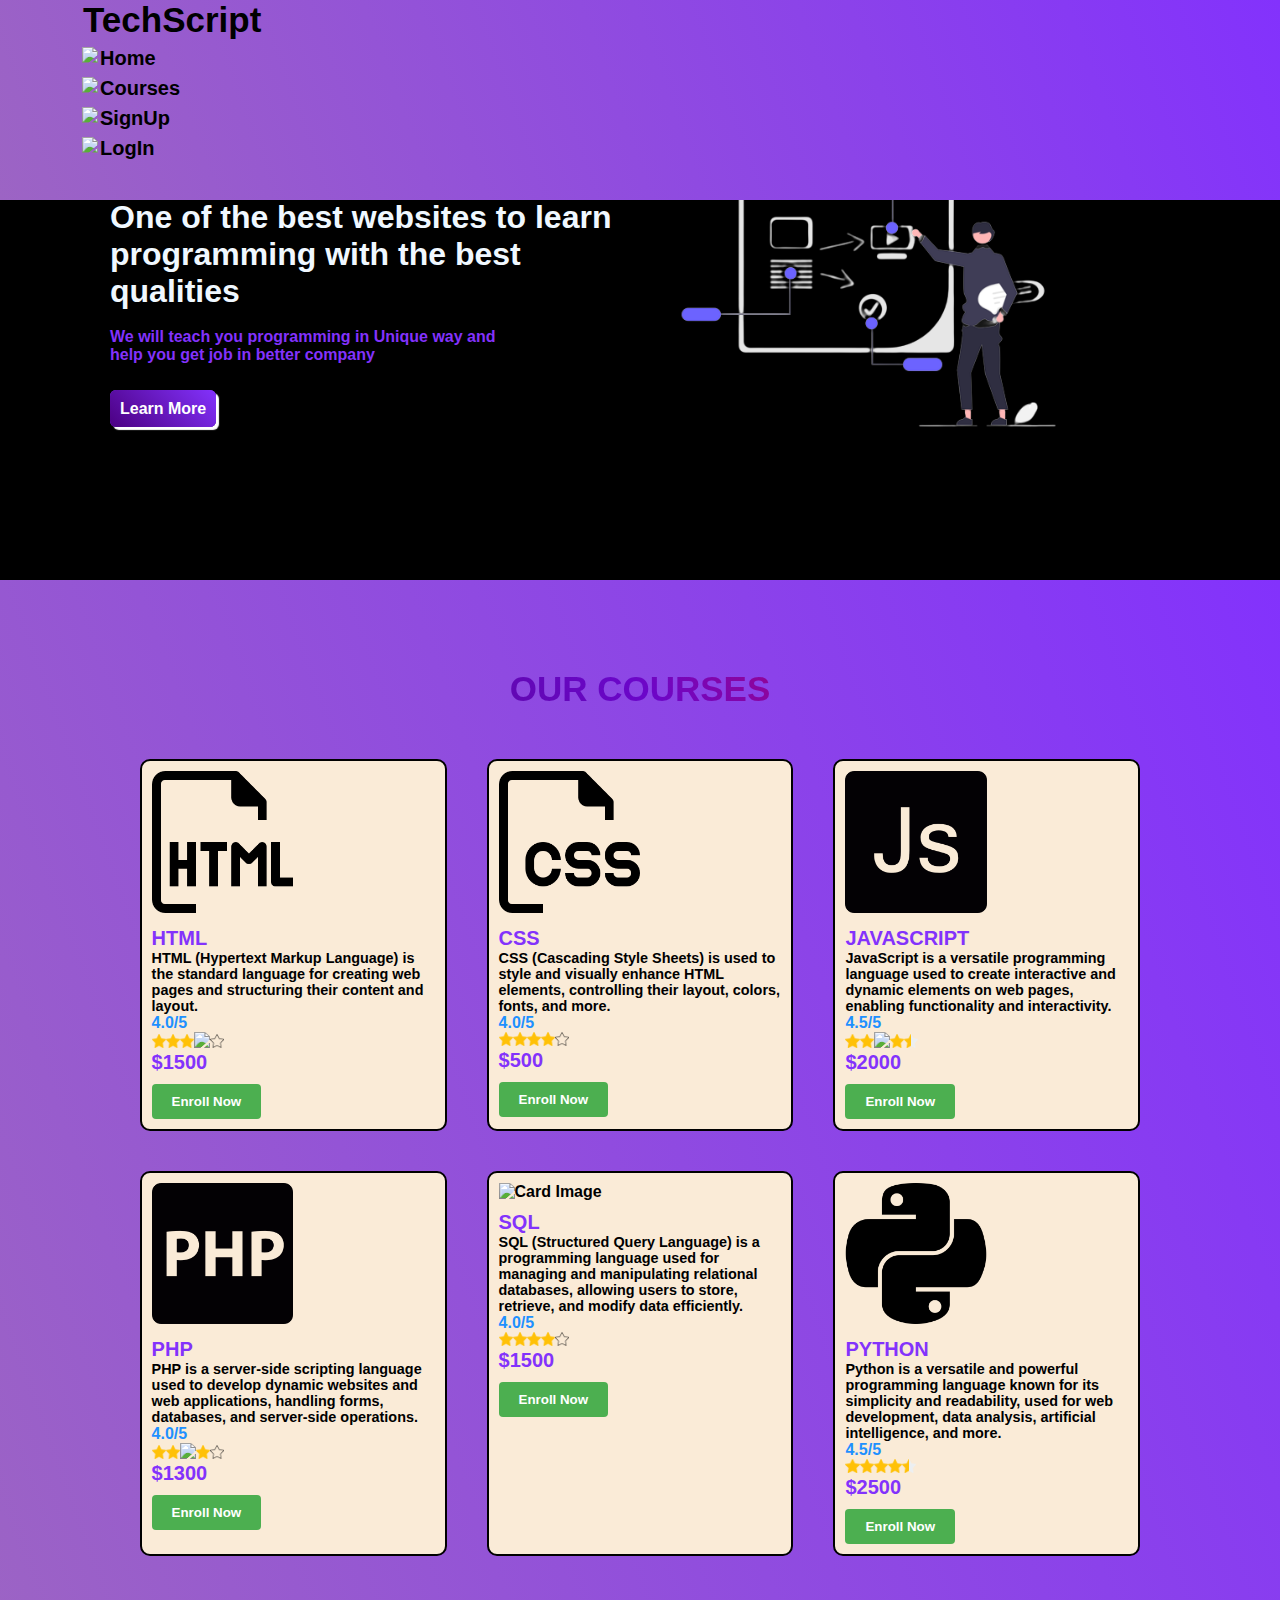
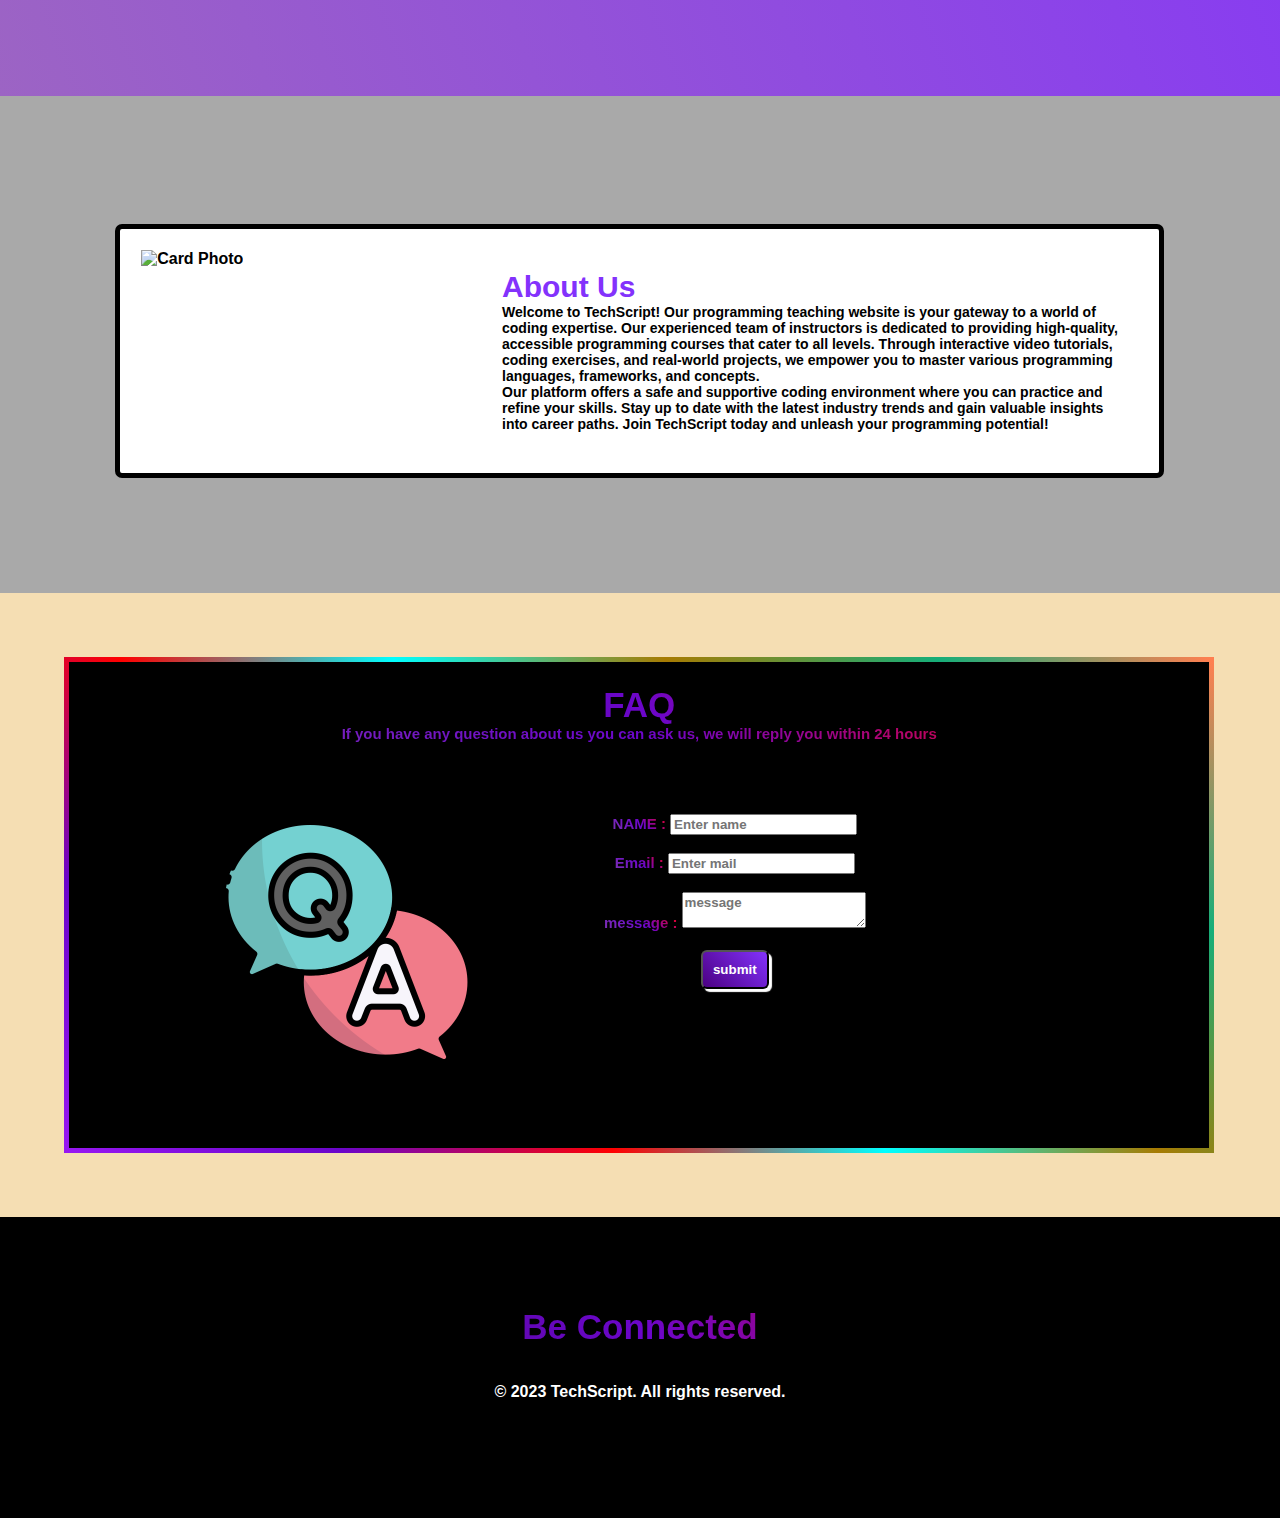
==== index.html @ d0247052 "first commit" ====
<!DOCTYPE html>
<html lang="en">

<head>
    <meta charset="UTF-8">
    <meta name="viewport" content="width=device-width, initial-scale=1.0">
    <title>TechScript</title>
    <!-- css link -->
    <link rel="stylesheet" href="style.css">
    <!-- fav-icon -->
    <link rel="icon" type="image/x-icone" href="https://img.icons8.com/?size=512&id=4Xem_S1LR0kT&format=png">
    <script src="https://kit.fontawesome.com/143ac30e83.js" crossorigin="anonymous"></script>
</head>

<body>
    <!-- navber-start -->
    <nav>
        <p class="NAME"><a class="NAME" href="">TechScript</a></p>
        <ul class="navber-list">
            <li class="list"><img class="img" src="https://cdn-icons-png.flaticon.com/128/1946/1946436.png"><a
                    class="anchor" href="#home">Home</a></li>
            <li class="list"><img class="img" src="https://cdn-icons-png.flaticon.com/128/9720/9720911.png"><a
                    class="anchor" href="#Courses">Courses</a></li>
            <li class="list"><img class="img" src="https://cdn-icons-png.flaticon.com/128/9684/9684503.png"><a
                    class="anchor" href="">SignUp</a></li>
            <li class="list"><img class="img" src="https://cdn-icons-png.flaticon.com/128/9622/9622937.png"><a
                    class="anchor" href="">LogIn</a></li>
        </ul>
    </nav>
    <!-- navber-end -->
    <!-- header-start -->
    <header id="home">
        <!-- header-text -->
        <div>
            <h1>Welcome to <span style="color: rgb(131, 50, 252);
        font-weight: 700;">TechScript</span>,<br>
                One of the best websites to learn<br> programming
                with the best qualities</h1>
            <br>
            <p style="color: rgb(131, 50, 252)">
                We will teach you programming in
                Unique way and <br>help you get job in better company
            </p>
            <br><br>
            <a class="BTN" href="#About-us">Learn More</a>
        </div>
        <!-- header-img -->
        <div>
            <img src="Image/teach.png">
        </div>
    </header>
    <!-- header-end -->
    <!-- main-start -->
    <main id="Courses">
        <h1 class="NAME2">OUR COURSES</h1>
        <div class="cards">
            <div class="card">
                <img class="card-banner" src="Image/html.png">
                <h2>HTML</h2>
                <p>HTML (Hypertext Markup Language) is the standard language for creating web pages and structuring
                    their content and layout.</p>
                <pre class="rating">4.0/5</pre>
                <p><img class="Img2" src="Image/full-star.png"><img class="Img2" src="Image/full-star.png"><img
                        class="Img2" src="Image/full-star.png"><img class="Img2" src="IMAGE/full-star.png"><img
                        class="Img2" src="Image/blank-star.png"></p>
                <h2>$1500</h2>
                <button>Enroll Now</button>

            </div>
            <div class="card">
                <img class="card-banner" src="Image/css.png" alt="Card Image">
                <h2>CSS</h2>
                <p>CSS (Cascading Style Sheets) is used to style and visually enhance HTML elements, controlling their
                    layout, colors, fonts, and more.</p>
                <pre class="rating">4.0/5</pre>
                <p><img class="Img2" src="Image/full-star.png"><img class="Img2" src="Image/full-star.png"><img
                        class="Img2" src="Image/full-star.png"><img class="Img2" src="Image/full-star.png"><img
                        class="Img2" src="Image/blank-star.png"></p>
                <h2>$500</h2>
                <button>Enroll Now</button>
            </div>
            <div class="card">
                <img class="card-banner" src="Image/javascript.png" alt="Card Image">
                <h2>JAVASCRIPT</h2>
                <p>JavaScript is a versatile programming language used to create interactive and dynamic elements on web
                    pages, enabling functionality and interactivity.</p>
                <pre class="rating">4.5/5</pre>
                <p><img class="Img2" src="Image/full-star.png"><img class="Img2" src="Image/full-star.png"><img
                        class="Img2" src="IMAGE/full-star.png"><img class="Img2" src="Image/full-star.png"><img
                        class="Img2" src="Image/half-star.png"></p>
                <h2>$2000</h2>
                <button>Enroll Now</button>
            </div>
            <div class="card">
                <img class="card-banner" src="Image/php.png" alt="Card Image">
                <h2>PHP</h2>
                <p>PHP is a server-side scripting language used to develop dynamic websites and web applications,
                    handling forms, databases, and server-side operations.</p>
                <pre class="rating">4.0/5</pre>
                <p><img class="Img2" src="Image/full-star.png"><img class="Img2" src="Image/full-star.png"><img
                        class="Img2" src="IMAGE/full-star.png"><img class="Img2" src="Image/full-star.png"><img
                        class="Img2" src="Image/blank-star.png"></p>
                <h2>$1300</h2>
                <button>Enroll Now</button>
            </div>
            <div class="card">
                <img class="card-banner" src="Image/SQL.png" alt="Card Image">
                <h2>SQL</h2>
                <p>SQL (Structured Query Language) is a programming language used for managing and manipulating
                    relational databases, allowing users to store, retrieve, and modify data efficiently.</p>
                <pre class="rating">4.0/5</pre>
                <p><img class="Img2" src="Image/full-star.png"><img class="Img2" src="Image/full-star.png"><img
                        class="Img2" src="Image/full-star.png"><img class="Img2" src="Image/full-star.png"><img
                        class="Img2" src="Image/blank-star.png"></p>
                <h2>$1500</h2>
                <button>Enroll Now</button>
            </div>
            <div class="card">
                <img class="card-banner" src="Image/python.png" alt="Card Image">
                <h2>PYTHON</h2>
                <p>Python is a versatile and powerful programming language known for its simplicity and readability,
                    used for web development, data analysis, artificial intelligence, and more.</p>
                <pre class="rating">4.5/5</pre>
                <p><img class="Img2" src="Image/full-star.png"><img class="Img2" src="Image/full-star.png"><img
                        class="Img2" src="Image/full-star.png"><img class="Img2" src="Image/full-star.png"><img
                        class="Img2" src="Image/half-star.png"></p>
                <h2>$2500</h2>
                <button>Enroll Now</button>
            </div>
        </div>
    </main>
    <!-- main-end -->
    <main id="About-us">
        <div class="Card">
            <div class="Card-banner"><img src="https://cdn-icons-png.flaticon.com/128/4387/4387822.png"
                    alt="Card Photo"></div>
            <div class="Card-text">
                <h2>About Us</h2>
                <p>Welcome to TechScript! Our programming teaching website is your gateway to a world of coding
                    expertise. Our experienced team of instructors is dedicated to providing high-quality, accessible
                    programming courses that cater to all levels. Through interactive video tutorials, coding exercises,
                    and real-world projects, we empower you to master various programming languages, frameworks, and
                    concepts.<br> Our platform offers a safe and supportive coding environment where you can practice
                    and
                    refine your skills. Stay up to date with the latest industry trends and gain valuable insights into
                    career paths. Join TechScript today and unleash your programming potential!</p>
            </div>
        </div>
    </main>
    <main id="FAQ">

        <div class="FAQ-card">
            <h1 class="NAME2">FAQ</h1>
            <p class="NAME3">If you have any question about us you can ask us, we will reply you within 24 hours</p>
            <br><br><br>s
            <div class="FAQ-item">
                <div class="FAQ-banner"><img class="Banner" src="Image/faq.png"></div>
                <div class="FAQ-text">
                    <form style="align-items:center ;">
                        <span class="NAME3">NAME : </span><input type="text" placeholder="Enter name"><br> <br>
                        <span class="NAME3">Email : </span><input type="email" placeholder="Enter mail"><br> <br>
                        <span class="NAME3">message : </span><textarea placeholder="message"></textarea>
                    </form><br>
                    <button type="submit" class="BTN">submit</button>
                </div>
            </div>
        </div>
    </main>
    <footer>
        <h1 class="NAME2">Be Connected</h1>
        <br> <br>
        <div class="container">
            <p>&copy; 2023 TechScript. All rights reserved.</p>
            <a href="https://www.facebook.com/"><i class="fa-brands fa-square-facebook" style="color: #ced4df;"></i></a>
            <a href="https://twitter.com/i/flow/login?redirect_after_login=%2F%3Flang%3Den"><i
                    class="fa-brands fa-square-twitter" style="color: #ced4df;"></i></a>
            <a
                href="https://www.linkedin.com/authwall?trk=qf&original_referer=https://www.google.com/&sessionRedirect=https%3A%2F%2Fwww.linkedin.com%2F">
                <i class="fa-brands fa-linkedin" style="color: #ced4df;"></i></a>
        </div>
    </footer>

</body>

</html>
---- style.css ----
* {
    font-family: 'Segoe UI', Tahoma, Geneva, Verdana, sans-serif;
    font-weight: 600;
    margin: 0%;
}

nav {
    background-color: rgb(131, 50, 252);
    background-image: linear-gradient(70deg, rgb(156, 100, 196), rgb(131, 50, 252));
    height: 50px;
    width: 100%;
    position: fixed;
    overflow-y: hidden;
    transition: height 1s;
}

.navber-list {
    list-style: none;
    font-size: 20px;
    margin-left: 40px;
    margin-top: 5px;
}

.list {
    margin-top: 5px;
}

.anchor {
    text-decoration: none;
    color: #000;
}

.img {
    width: 20px;
    margin: 2px;
}

nav:hover {
    height: 200px;
}

.NAME {
    font-size: 35px;
    font-weight: 900;
    text-decoration: none;
    color: #000;
    margin-left: 3.3%;
}

header {
    background-color: black;
    color: aliceblue;
    padding: 110px;
    display: flex;
    align-items: center;
    justify-content: center;
}

header img {
    width: 90%;
}

.BTN {
    text-decoration: none;
    color: white;
    background-color: rgb(131, 50, 252);
    background-image: linear-gradient(45deg, indigo, rgb(131, 50, 252));
    padding: 10px;
    border-radius: 6px;
    box-shadow: white 3px 3px 1px;
    transition: box-shadow 0.6s;
}

.BTN:hover {
    box-shadow: none;
}

#Courses {
    background-image: linear-gradient(70deg, rgb(156, 100, 196), rgb(131, 50, 252));
    padding: 7%;
}

.NAME2 {
    font-size: 35px;
    font-weight: 900;
    text-align: center;
    background: linear-gradient(45deg, rgb(67, 12, 107), rgb(107, 6, 202), red);
    -webkit-text-fill-color: transparent;
    -webkit-background-clip: text;
    background-clip: text;

}

/* card*/
.cards {
    display: grid;
    grid-template-columns: repeat(3, 1fr);
    gap: 40px;
    padding: 50px;
}

.card {
    border: #000 2px solid;
    border-radius: 10px;
    padding: 10px;
    background-color: antiquewhite;
    box-shadow: none;
    transition: box-shadow 0.3s;
}

.card:hover {
    box-shadow: #000 15px 13px 3px;
}

/* card-style */
.card h2 {
    font-size: 125%;
    color: rgb(131, 50, 252);
}

.card p {
    font-size: 90%;
    color: black;
}

.card-banner {
    width: 50%;
    height: auto;
    margin-bottom: 10px;
}

.card button {
    background-color: #4caf50;
    color: #ffffff;
    padding: 10px 20px;
    border: none;
    border-radius: 4px;
    cursor: pointer;
    margin-top: 10px;
}

.rating {
    color: dodgerblue;
}

.Img2 {
    width: 5%;
}

/*about us-style */
#About-us {
    padding: 9%;
    padding-top: 10%;
    background-color: darkgrey;

}

.Card {
    width: 95%;
    background-color: #fff;
    border: #000 5px solid;
    border-radius: 7px;
    padding: 2%;
    display: flex;
    flex-direction: column(2, 1fr);
}

.Card-text {
    margin: 1%;
    padding: 1%;

}

.Card-banner {
    width: 150%;
}


.Card img {
    width: 100%;
    height: 100%;
}

.Card h2 {
    font-size: 30px;
    color: rgb(131, 50, 252);
}

.Card p {
    font-size: 14px;
    color: black;
}

/* FAQ */
#FAQ {
    background-color: wheat;
    padding: 5%;
}

.FAQ-card {
    width: 95%;
    background-color: black;
    padding: 2%;
    border: 5px solid;
    border-radius: 10px;
    border-image-slice: 1;
    border-image-source: linear-gradient(45deg, rgb(151, 23, 241), rgb(107, 6, 202), red, cyan, rgb(167, 123, 2), rgb(22, 174, 121), coral);
    text-align: center;
}

.FAQ-item {
    display: flex;
    flex-direction: column(2, 1fr);

}

.Banner {
    width: 50%;
    padding-bottom: 10%;
}

.NAME3 {
    font-size: 15px;
    font-weight: 900;
    text-align: center;
    background: linear-gradient(45deg, rgb(124, 49, 179), rgb(107, 6, 202), red);
    -webkit-text-fill-color: transparent;
    -webkit-background-clip: text;
    background-clip: text;
}

/* footer */
footer {
    background-color: black;
    padding: 90px;
    text-align: center;
}

.container {
    max-width: 960px;
    margin: 0 auto;
}

p {
    color: white;
    margin: 0;
}

.fa-brands {
    font-size: 23px;
    margin: 9px;
}
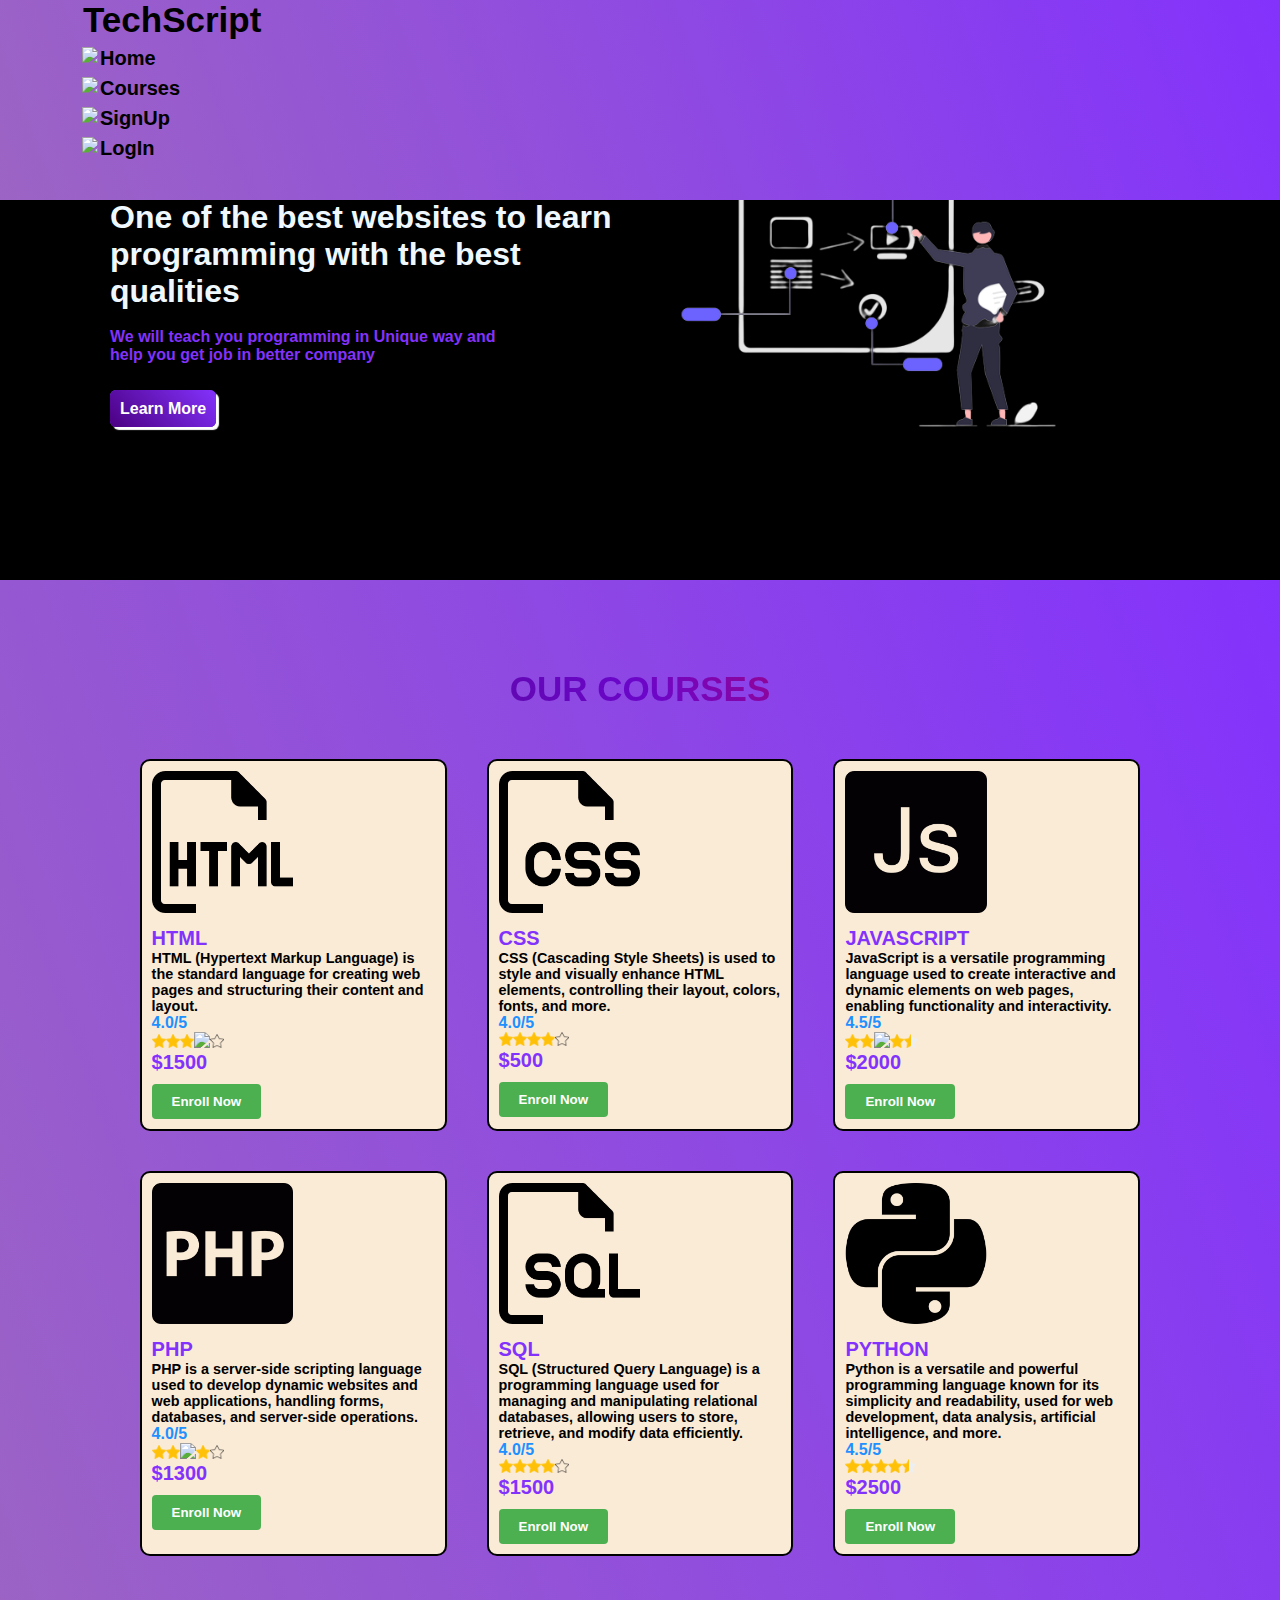
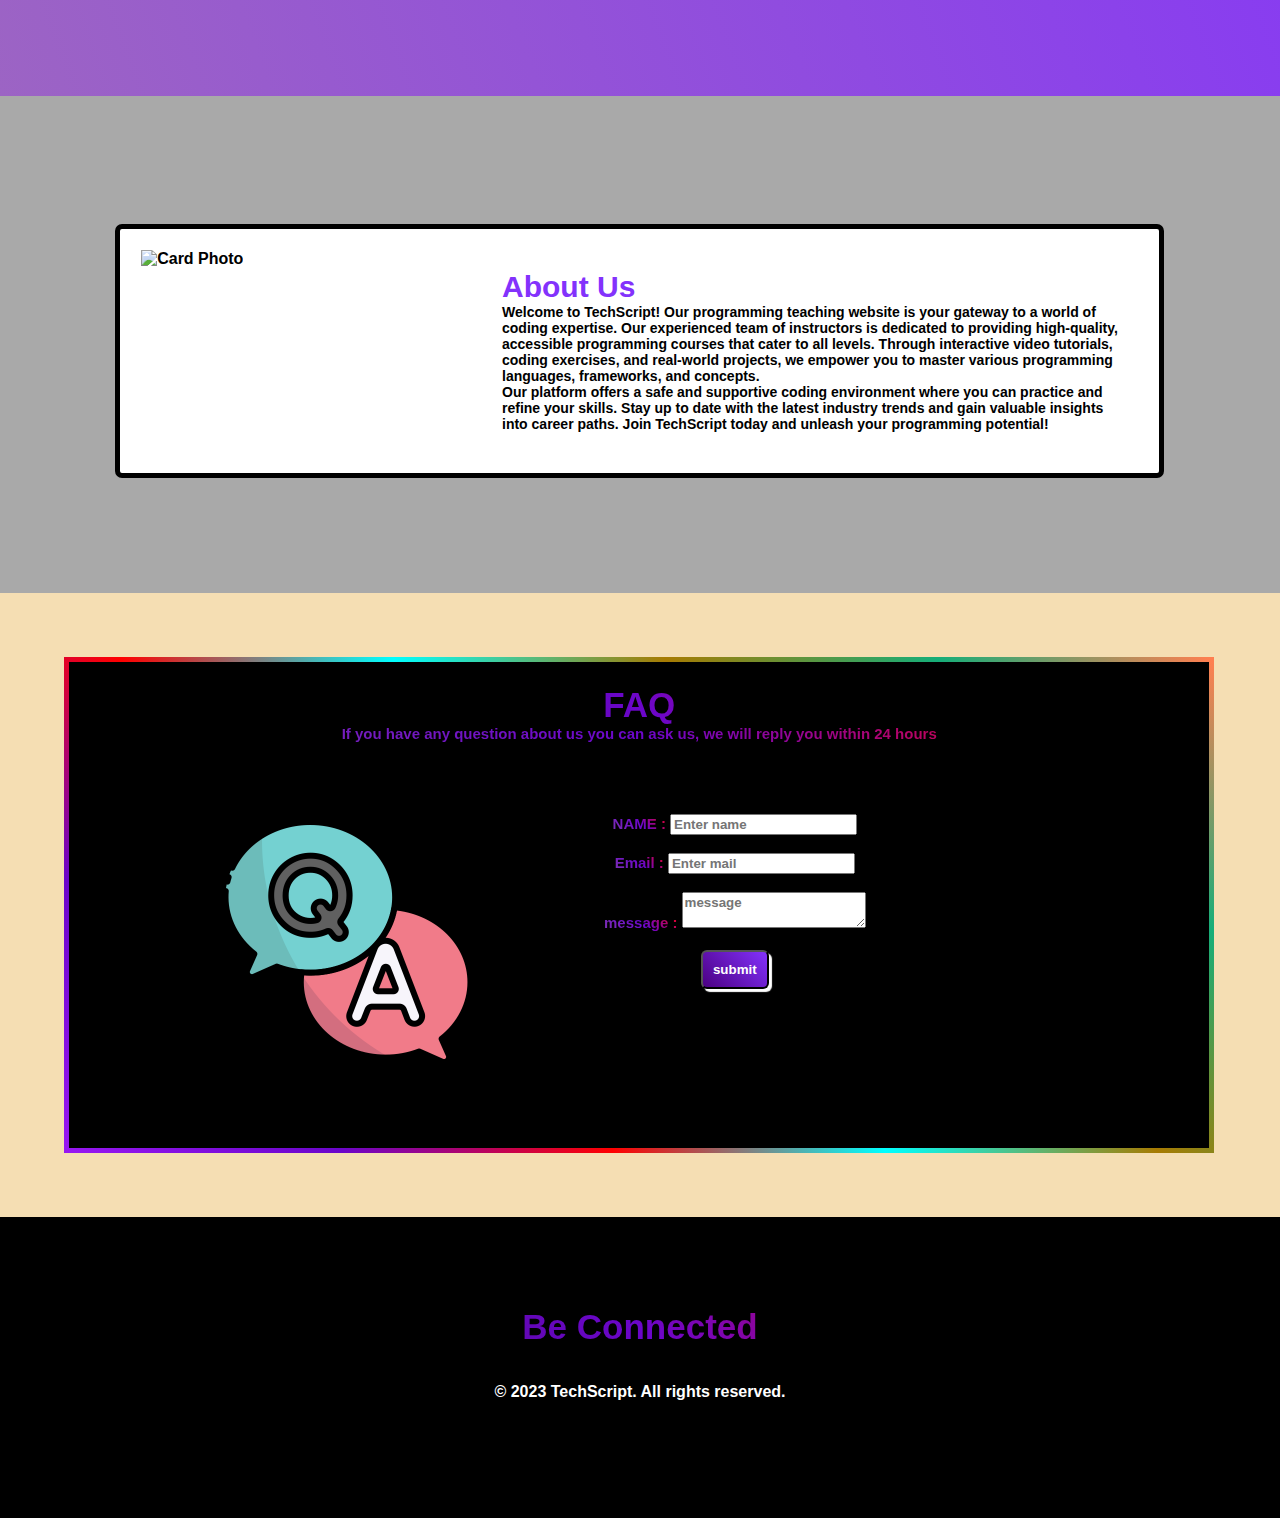
==== commit 3f6d2229: "image-correction" ====
--- a/index.html
+++ b/index.html
@@ -104,7 +104,7 @@
                 <button>Enroll Now</button>
             </div>
             <div class="card">
-                <img class="card-banner" src="Image/SQL.png" alt="Card Image">
+                <img class="card-banner" src="Image/sql.png" alt="Card Image">
                 <h2>SQL</h2>
                 <p>SQL (Structured Query Language) is a programming language used for managing and manipulating
                     relational databases, allowing users to store, retrieve, and modify data efficiently.</p>
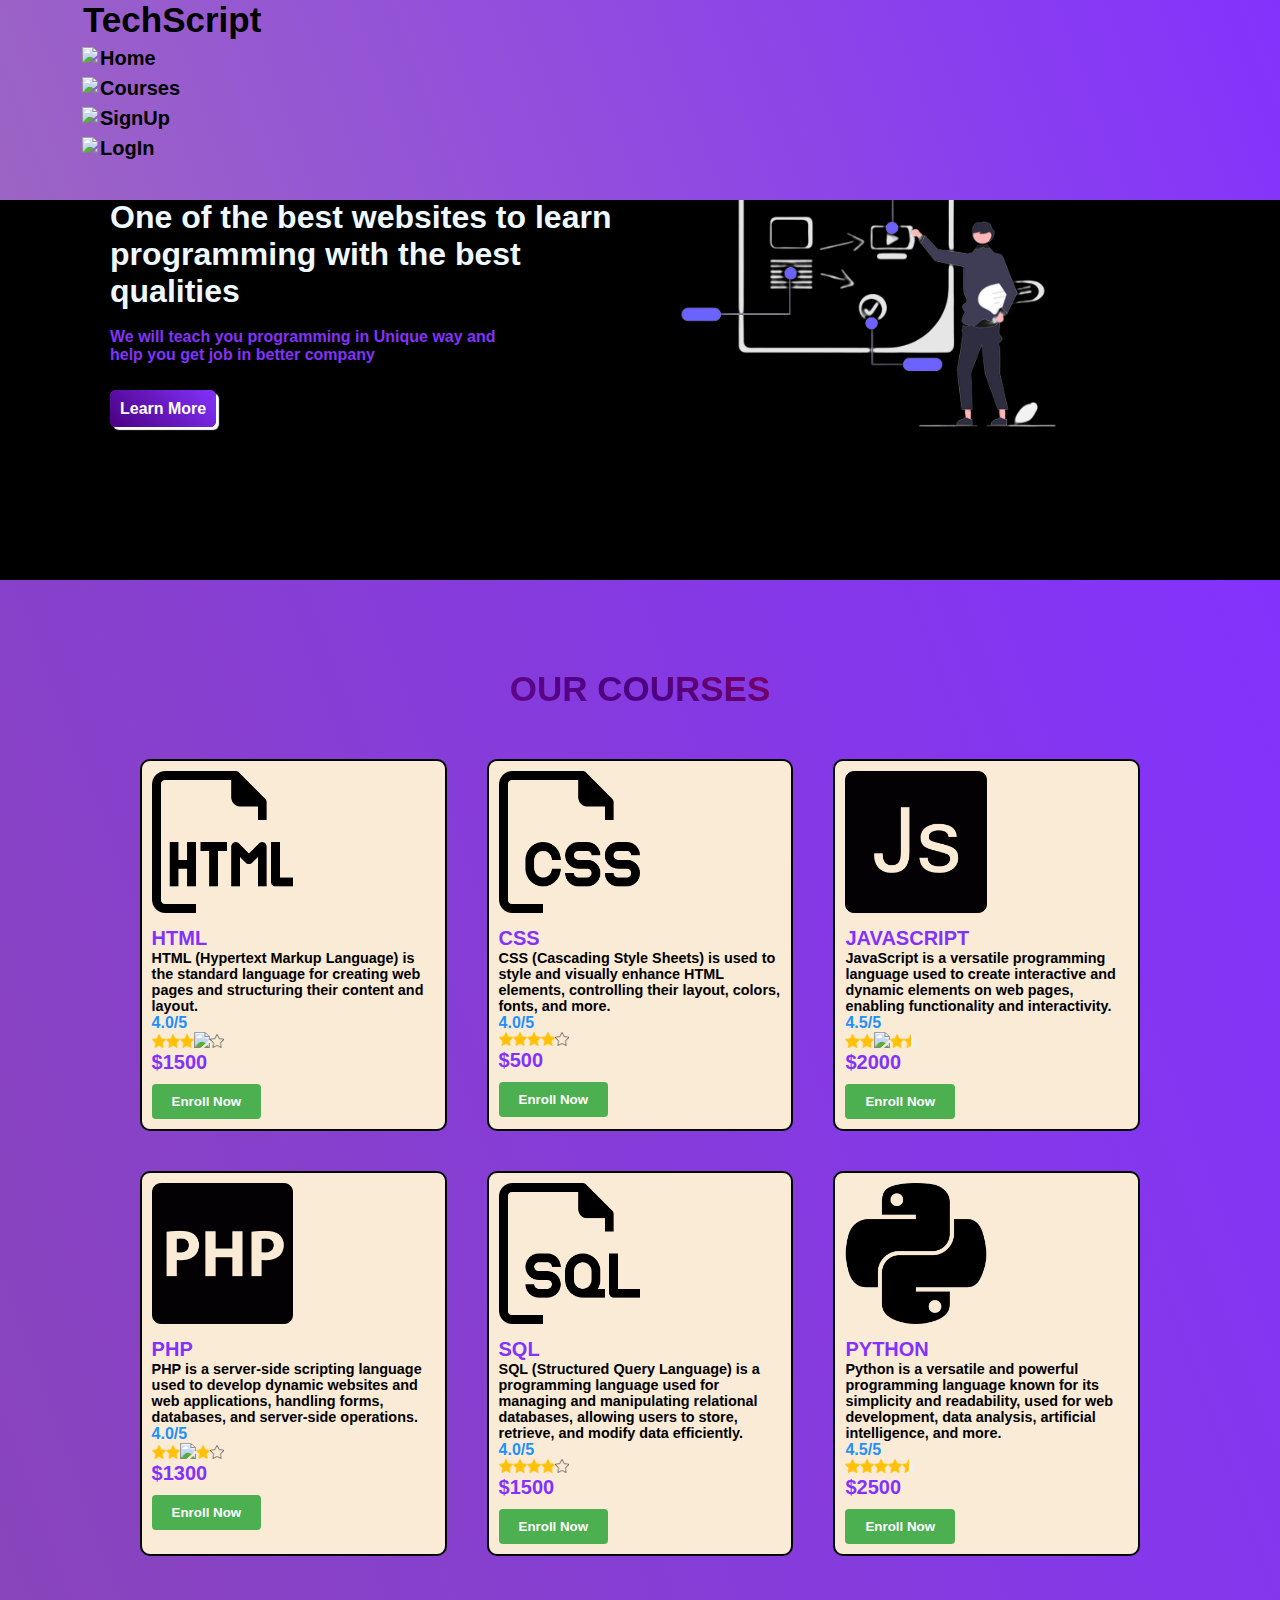
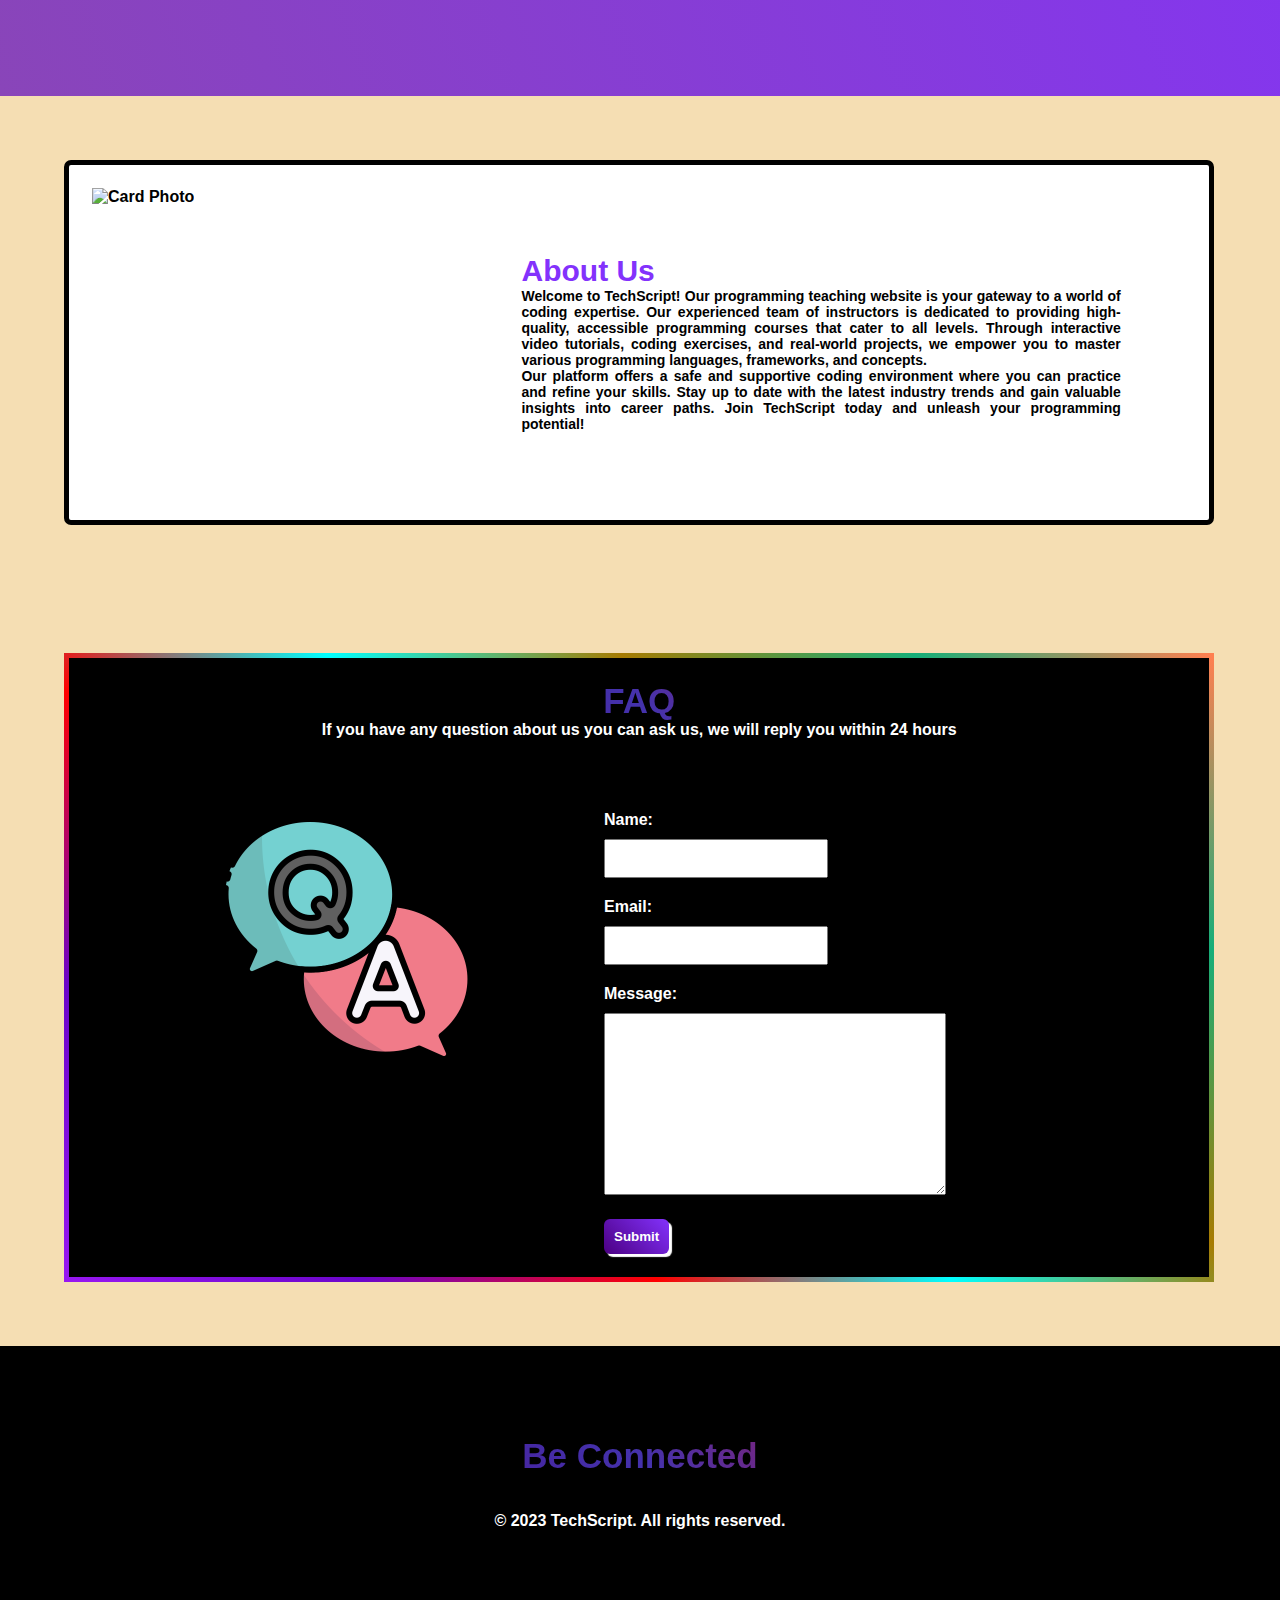
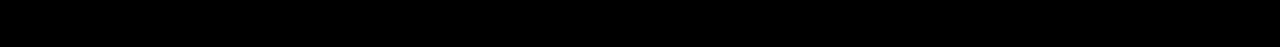
==== commit a482fc11: "correction" ====
--- a/index.html
+++ b/index.html
@@ -9,6 +9,7 @@
     <link rel="stylesheet" href="style.css">
     <!-- fav-icon -->
     <link rel="icon" type="image/x-icone" href="https://img.icons8.com/?size=512&id=4Xem_S1LR0kT&format=png">
+    <!-- fontawesome -->
     <script src="https://kit.fontawesome.com/143ac30e83.js" crossorigin="anonymous"></script>
 </head>
 
@@ -22,9 +23,9 @@
             <li class="list"><img class="img" src="https://cdn-icons-png.flaticon.com/128/9720/9720911.png"><a
                     class="anchor" href="#Courses">Courses</a></li>
             <li class="list"><img class="img" src="https://cdn-icons-png.flaticon.com/128/9684/9684503.png"><a
-                    class="anchor" href="">SignUp</a></li>
+                    class="anchor" href="signup.html" target="_blank">SignUp</a></li>
             <li class="list"><img class="img" src="https://cdn-icons-png.flaticon.com/128/9622/9622937.png"><a
-                    class="anchor" href="">LogIn</a></li>
+                    class="anchor" href="login.html" target="_blank">LogIn</a></li>
         </ul>
     </nav>
     <!-- navber-end -->
@@ -50,7 +51,7 @@
         </div>
     </header>
     <!-- header-end -->
-    <!-- main-start -->
+    <!-- main1-start -->
     <main id="Courses">
         <h1 class="NAME2">OUR COURSES</h1>
         <div class="cards">
@@ -129,7 +130,9 @@
             </div>
         </div>
     </main>
-    <!-- main-end -->
+    <!-- main1-end -->
+
+    <!-- main2-start-->
     <main id="About-us">
         <div class="Card">
             <div class="Card-banner"><img src="https://cdn-icons-png.flaticon.com/128/4387/4387822.png"
@@ -150,24 +153,30 @@
     <main id="FAQ">
 
         <div class="FAQ-card">
-            <h1 class="NAME2">FAQ</h1>
-            <p class="NAME3">If you have any question about us you can ask us, we will reply you within 24 hours</p>
+            <h1 class="NAME3">FAQ</h1>
+            <p>If you have any question about us you can ask us, we will reply you within 24 hours</p>
             <br><br><br>s
             <div class="FAQ-item">
                 <div class="FAQ-banner"><img class="Banner" src="Image/faq.png"></div>
                 <div class="FAQ-text">
-                    <form style="align-items:center ;">
-                        <span class="NAME3">NAME : </span><input type="text" placeholder="Enter name"><br> <br>
-                        <span class="NAME3">Email : </span><input type="email" placeholder="Enter mail"><br> <br>
-                        <span class="NAME3">message : </span><textarea placeholder="message"></textarea>
-                    </form><br>
-                    <button type="submit" class="BTN">submit</button>
+                    <form>
+                        <label for="name">Name:</label>
+                        <input type="text" required>
+
+                        <label for="email">Email:</label>
+                        <input type="email" required>
+
+                        <label for="message">Message:</label>
+                        <textarea required></textarea>
+
+                        <button class="BTN" type="submit">Submit</button>
+                    </form>
                 </div>
             </div>
         </div>
     </main>
     <footer>
-        <h1 class="NAME2">Be Connected</h1>
+        <h1 class="NAME3">Be Connected</h1>
         <br> <br>
         <div class="container">
             <p>&copy; 2023 TechScript. All rights reserved.</p>
--- a/style.css
+++ b/style.css
@@ -66,6 +66,7 @@
     background-color: rgb(131, 50, 252);
     background-image: linear-gradient(45deg, indigo, rgb(131, 50, 252));
     padding: 10px;
+    border: none;
     border-radius: 6px;
     box-shadow: white 3px 3px 1px;
     transition: box-shadow 0.6s;
@@ -76,7 +77,7 @@
 }
 
 #Courses {
-    background-image: linear-gradient(70deg, rgb(156, 100, 196), rgb(131, 50, 252));
+    background-image: linear-gradient(70deg, rgb(137, 69, 185), rgb(131, 50, 252));
     padding: 7%;
 }
 
@@ -84,7 +85,18 @@
     font-size: 35px;
     font-weight: 900;
     text-align: center;
-    background: linear-gradient(45deg, rgb(67, 12, 107), rgb(107, 6, 202), red);
+    background: linear-gradient(30deg, rgb(160, 19, 160), indigo, red);
+    -webkit-text-fill-color: transparent;
+    -webkit-background-clip: text;
+    background-clip: text;
+
+}
+
+.NAME3 {
+    font-size: 35px;
+    font-weight: 900;
+    text-align: center;
+    background: linear-gradient(45deg, indigo, rgb(68, 50, 172), red);
     -webkit-text-fill-color: transparent;
     -webkit-background-clip: text;
     background-clip: text;
@@ -149,9 +161,8 @@
 
 /*about us-style */
 #About-us {
-    padding: 9%;
-    padding-top: 10%;
-    background-color: darkgrey;
+    padding: 5%;
+    background-color: wheat;
 
 }
 
@@ -166,8 +177,9 @@
 }
 
 .Card-text {
-    margin: 1%;
+    margin: 5%;
     padding: 1%;
+    text-align: justify;
 
 }
 
@@ -210,7 +222,6 @@
 
 .FAQ-item {
     display: flex;
-    flex-direction: column(2, 1fr);
 
 }
 
@@ -219,15 +230,33 @@
     padding-bottom: 10%;
 }
 
-.NAME3 {
-    font-size: 15px;
-    font-weight: 900;
-    text-align: center;
-    background: linear-gradient(45deg, rgb(124, 49, 179), rgb(107, 6, 202), red);
-    -webkit-text-fill-color: transparent;
-    -webkit-background-clip: text;
-    background-clip: text;
-}
+
+form {
+    max-width: 400px;
+    margin: 0 auto;
+    text-align: start;
+}
+
+label {
+    display: block;
+    color: #ffffff;
+    margin-bottom: 10px;
+    font-weight: bold;
+}
+
+input {
+    width: 50%;
+    padding: 10px;
+    margin-bottom: 20px;
+}
+
+textarea {
+    width: 20rem;
+    height: 10rem;
+    padding: 10px;
+    margin-bottom: 20px;
+}
+
 
 /* footer */
 footer {
